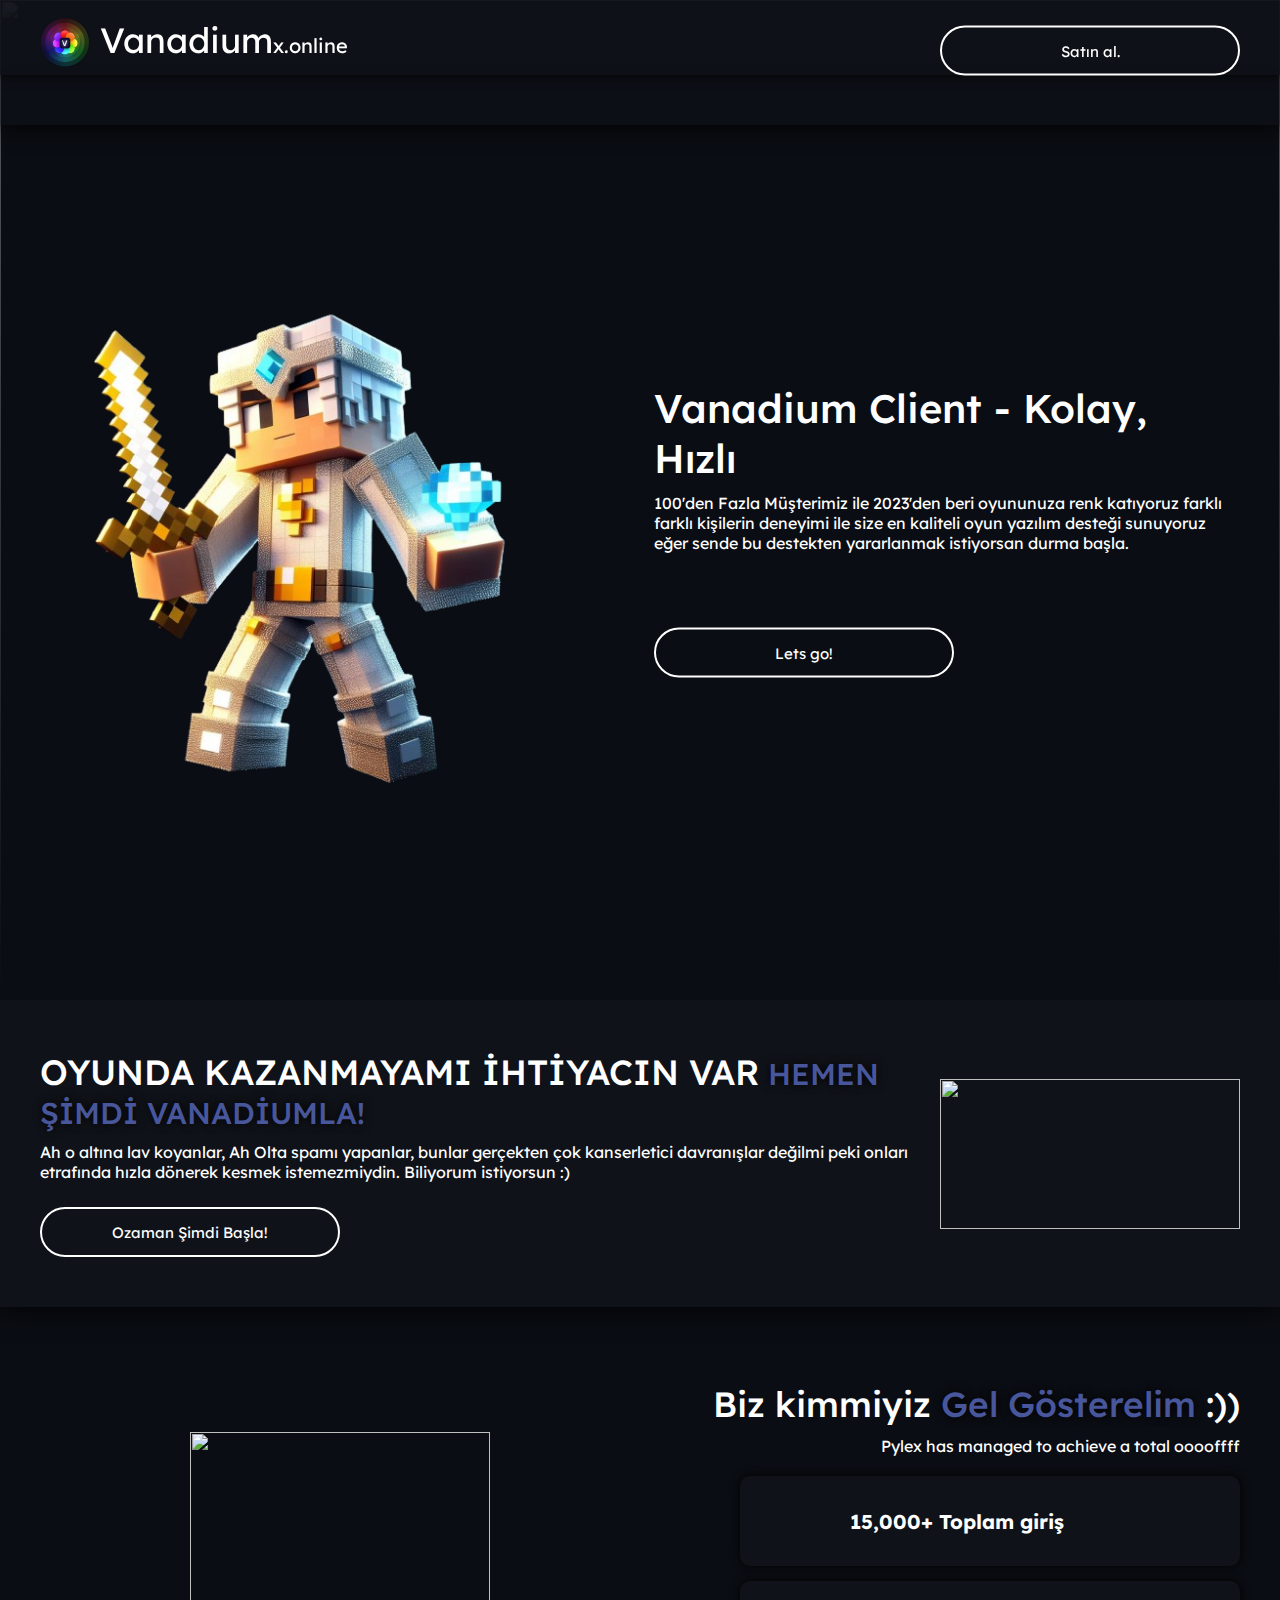
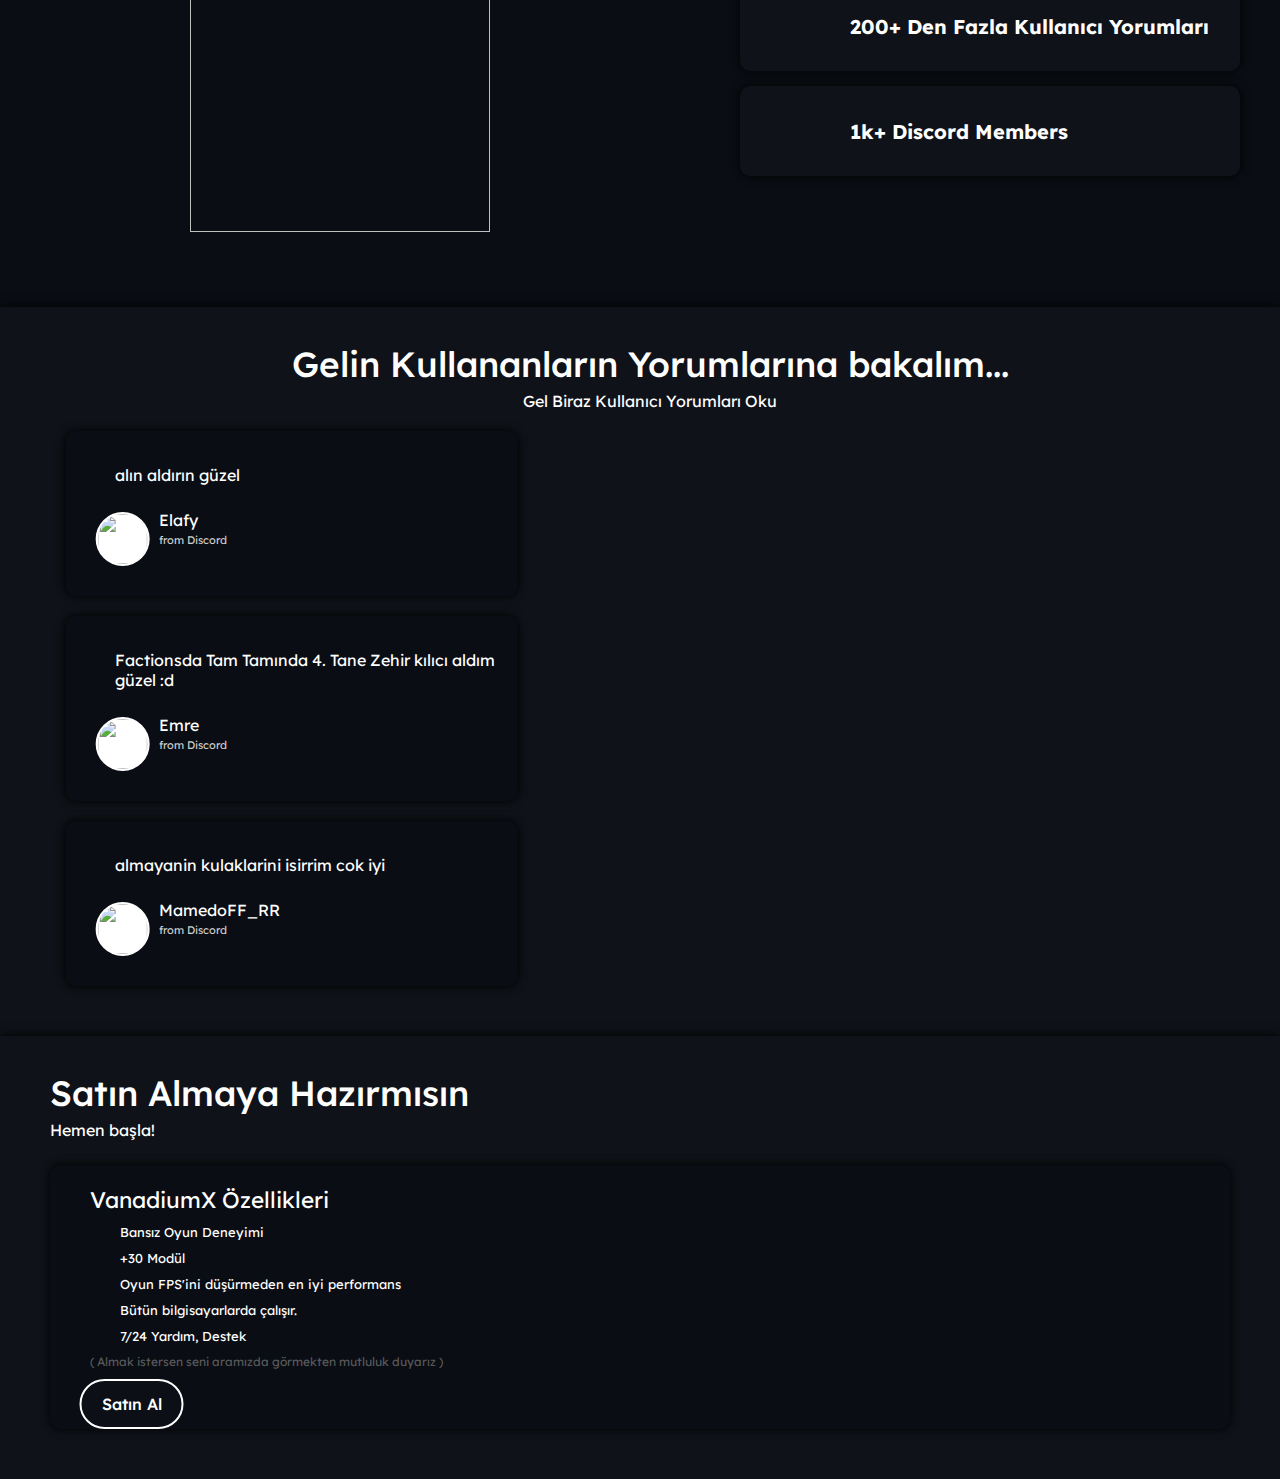
==== index.html @ c9d6a121 "Add files via upload" ====
<html lang="en"><head>
    <meta charset="UTF-8">
    <meta name="viewport" content="width=device-width, initial-scale=1.0">
    <meta content="Minecraft &amp; Bot Hosting for Free ~ Pylex" property="og:title">
    <meta content="Get your server up &amp; running for free, 24/7 with Pylex! ~ try us now!" property="og:description">
    <meta content="https://pylexnodes.net" property="og:url">
    <meta content="https://cdn.pylex.me/pylexgif.gif" property="og:image">
    <meta content="#151c82" data-react-helmet="true" name="theme-color">
    <title>Free Hosting Service - PylexNodes</title>
    <link rel="stylesheet" href="./css/style.css">
    <script type="f687b4012397aced65379752-text/javascript" src="//widget.trustpilot.com/bootstrap/v5/tp.widget.bootstrap.min.js" async=""></script>
    <link rel="stylesheet" href="https://cdnjs.cloudflare.com/ajax/libs/font-awesome/6.4.2/css/all.min.css" integrity="sha512-z3gLpd7yknf1YoNbCzqRKc4qyor8gaKU1qmn+CShxbuBusANI9QpRohGBreCFkKxLhei6S9CQXFEbbKuqLg0DA==" crossorigin="anonymous" referrerpolicy="no-referrer">
    <link href="https://fonts.googleapis.com/css2?family=Lexend+Deca:wght@200;300;400;500;600;700&amp;display=swap" rel="stylesheet">
    <!-- Google tag (gtag.js) -->
    <script async="" src="https://www.googletagmanager.com/gtag/js?id=G-J8CLGK45F0" type="f687b4012397aced65379752-text/javascript"></script>
    <link rel="stylesheet" href="/css/bg.css">
    <script type="f687b4012397aced65379752-text/javascript">
        window.dataLayer = window.dataLayer || [];
        function gtag() { dataLayer.push(arguments); }
        gtag('js', new Date());

        gtag('config', 'G-J8CLGK45F0');
    </script>
    <script data-cfasync="false">window.nitroAds = window.nitroAds || { createAd: function () { return new Promise(e => { window.nitroAds.queue.push(["createAd", arguments, e]) }) }, addUserToken: function () { window.nitroAds.queue.push(["addUserToken", arguments]) }, queue: [] };</script>
    <script data-cfasync="false" async="" src="https://s.nitropay.com/ads-1794.js"></script>
    <link rel="icon" href="/favicon.png">
<style>
    /* Modal için basit CSS */
    .modal {
        display: none; /* Default olarak görünmez */
        position: fixed; /* Sabit pozisyon */
        z-index: 1; /* Üstte gözüksün */
        left: 0;
        top: 0;
        width: 100%; /* Tam ekran kaplasın */
        height: 100%; /* Tam ekran kaplasın */
        overflow: auto; /* İçerik fazlaysa kaydırma çubuğu eklensin */
        background-color: rgba(0,0,0,0.4); /* Siyah arka plan ve opaklık */
    }
    .modal-content {
        background-color: #fefefe;
        margin: 15% auto; /* Ortalansın */
        padding: 20px;
        border: 1px solid #888;
        width: 80%; /* Genişlik */
        animation: zoomIn 0.3s; /* Açılırken zoom in animasyonu */
    }
    .close {
        color: #aaa;
        float: right;
        font-size: 28px;
        font-weight: bold;
    }
    .close:hover,
    .close:focus {
        color: black;
        text-decoration: none;
        cursor: pointer;
    }
    .button {
        padding: 10px 20px;
        font-size: 16px;
        cursor: pointer;
    }

    /* @keyframes ile animasyon tanımı */
    @keyframes zoomIn {
        from {
            transform: scale(0.5); /* Küçültülmüş hali */
        }
        to {
            transform: scale(1); /* Normal boyutta */
        }
    }

    @keyframes zoomOut {
        from {
            transform: scale(1); /* Normal boyutta */
        }
        to {
            transform: scale(0.5); /* Küçültülmüş hali */
        }
    }
</style></head>

<body>
    
    <div id="popupWrapper" class="popup-wrapper">
        <a class="popupTitle">New to Pylex!?</a>
        <img class="popupImg" src="/risebizdencaldi.png">
        <a class="popupSubTitle">Here's a discount code! (10% off)</a>
        <div id="discountTXT" onclick="if (!window.__cfRLUnblockHandlers) return false; copyDiscount();" class="discount-wrapper" data-cf-modified-f687b4012397aced65379752-="">meow <i class="fa-regular fa-copy"></i></div>
        <div class="justify-start popupbtns-wrapper">
            <button onclick="if (!window.__cfRLUnblockHandlers) return false; closePopup();" class="popupBtn" data-cf-modified-f687b4012397aced65379752-="">Close</button>
            <div class="spaceBetween5px"></div>
            <button onclick="if (!window.__cfRLUnblockHandlers) return false; window.location.href = '/premium/store'" class="popupBtn" data-cf-modified-f687b4012397aced65379752-="">Claim Offer</button>
        </div>
    </div>
    <script type="f687b4012397aced65379752-text/javascript">
        let popupWrapper = document.getElementById('popupWrapper')
        setTimeout(() => {
            popupWrapper.style.scale = '100%'
            popupWrapper.style.opacity = '100%';
            popupWrapper.style.visibility = 'visible';
        }, 1000);

        function openPopup() {
            popupWrapper.style.scale = '100%'
            popupWrapper.style.opacity = '100%';
            popupWrapper.style.visibility = 'visible';
        }

        function closePopup() {
            popupWrapper.style.scale = '75%';
            popupWrapper.style.opacity = 0;
            popupWrapper.style.visibility = 'hidden'
        }

        function copyDiscount() {
            let discountTxt = document.getElementById('discountTXT')
            navigator.clipboard.writeText('meow')
            discountTxt.innerText = 'Copied!';
            setTimeout(() => {
                discountTxt.innerHTML = 'meow <i class="fa-regular fa-copy"></i>';
            }, 1000);
        }
    </script>
    <div class="main-thing">
        <div style="z-index: 3;" class="navbar-div">
            <div class="fancy-center">
                <div onclick="if (!window.__cfRLUnblockHandlers) return false; window.location.href = '/'" class="logo-wrapper" data-cf-modified-f687b4012397aced65379752-="">
                    <img class="pylex-logo" src="risebizdencaldi.png">
                    <a class="pylex-logo-text">Vanadium<p class="smaller-logo">x.online</p></a>
                </div>
                <div class="navbar-btns-wrapper">
                    
                    
                    <a href="#getstarted">
                                </a><a href="#getstarted">
                        <button class="whyus-btn">Satın al.
                        </button>
                    </a>
                            
                </div>
            </div>
        </div>
        <div class="landing-img-wrapper">
        </div>
        <img class="landing-img-full" src="https://r4.wallpaperflare.com/wallpaper/206/247/672/minecraft-colorful-green-blue-purple-hd-wallpaper-a940688d113a8d7bd697d8af60d1867d.jpg">
        <div style="z-index: 2;" class="alert-div">
            <div class="fancy-center">
                
            </div>
        </div>
        <div style="margin-top: 165px; z-index: 2;" class="fancy-center">
            <div class="main-stuff justify-center">
                <div class="landing-img">
                    <img class="landing-image" src="mc.png">


                </div>
                <div class="right-part">
                    <div class="h-center">
                        <h2 class="main-text">Vanadium Client - Kolay, Hızlı</h2>
                        <a class="description-text">100'den Fazla Müşterimiz ile 2023'den beri oyununuza renk katıyoruz farklı farklı kişilerin deneyimi ile size en kaliteli oyun yazılım desteği sunuyoruz eğer sende bu destekten yararlanmak istiyorsan durma başla.</a>
                        <div class="btns-wrapper justify-start">
                            <a href="#getstarted">
                                <a href="#getstarted">
                        <button class="whyus-btn">Lets go!</button>
                    </a>
                            </a>
                            
                        </div>
                        <div class="justify-start">
                            <div class="trustpilot-widget" data-locale="en-US" data-template-id="5419b6a8b0d04a076446a9ad" data-businessunit-id="63fd1617737b8ea6eafa1506" data-style-height="24px" data-style-width="100%" data-theme="dark" data-style-alignment="center">
                                
                            </div>
                        </div>
                    </div>
                </div>
            </div>
        </div>
    </div>

    <!-- <div class="panelPics-div">
        <div class="fancy-center">
            <h1 style="text-align: center;" class="cool-title">Wanna take a peek?</h1>
            <a style="margin-top: 5px; max-width: 100%; margin-bottom: 25px; text-align: center;"
                class="cool-description">That's going to be your experience while using Pylex!</a>
            <div class="slideshow-wrapper">
                <div id="pic1" class="small-pic smallL">
                    <img class="picpic" src="https://cdn.pylex.me/status.png">
                </div>
                <div id="pic2" class="main-pic">

                    <img class="picpic" src="https://cdn.pylex.me/panel.png">
                </div>
                <div id="pic3" class="small-pic smallR">
                    <img class="picpic" src="https://cdn.pylex.me/dash.png">
                </div>
            </div>
            <div class="selector-wrapper">
                <div id="sel1" class="selector-btn"></div>
                <div id="sel2" class="selector-btn selectedselector"></div>
                <div id="sel3" class="selector-btn"></div>
            </div>
        </div>
    </div> -->

    <script type="f687b4012397aced65379752-text/javascript">
        let pic1 = document.getElementById('pic1');
        let pic2 = document.getElementById('pic2');
        let pic3 = document.getElementById('pic3');
        let sel1 = document.getElementById('sel1');
        let sel2 = document.getElementById('sel2');
        let sel3 = document.getElementById('sel3');

        function resetAll() {
            pic1.style.width = '270px'
            pic2.style.width = '270px';
            pic3.style.width = '270px';
            pic1.style.height = '180px';
            pic2.style.height = '180px';
            pic3.style.height = '180px';
            pic1.style.marginTop = '0';
            pic2.style.marginTop = '0';
            pic3.style.marginTop = '0';
            sel1.style.backgroundColor = 'transparent';
            sel2.style.backgroundColor = 'transparent';
            sel3.style.backgroundColor = 'transparent';
        }

        sel1.onclick = function () {
            resetAll();
            pic1.style.width = '540px';
            pic1.style.height = '360px';
            sel1.style.backgroundColor = 'white';
            pic2.style.marginTop = '180px';
            pic3.style.marginTop = '180px';
        }
        sel2.onclick = function () {
            resetAll();
            pic2.style.width = '540px';
            pic2.style.height = '360px';
            pic1.style.marginTop = '180px';
            pic3.style.marginTop = '180px';
            sel2.style.backgroundColor = 'white';
        }
        sel3.onclick = function () {
            resetAll();
            pic3.style.width = '540px';
            pic3.style.height = '360px';
            sel3.style.backgroundColor = 'white';
            pic1.style.marginTop = '180px';
            pic2.style.marginTop = '180px';
        }
    </script>

    <div class="whyus-div">
        <div class="fancy-center">
            <div class="justify-space-between">
                <div class="left-part">
                    <h1 class="cool-title">OYUNDA KAZANMAYAMI İHTİYACIN VAR<p class="cool-blue"> HEMEN ŞİMDİ VANADİUMLA!</p>
                    </h1>
                    <a style="margin-top: 10px;" class="cool-description">Ah o altına lav koyanlar, Ah Olta spamı yapanlar, bunlar gerçekten çok kanserletici davranışlar değilmi peki onları etrafında hızla dönerek kesmek istemezmiydin. Biliyorum istiyorsun :) </a>
                    <a href="#getstarted">
                        <button class="whyus-btn">Ozaman Şimdi Başla!</button>
                    </a>
                </div>
                <div class="wrapper-center">
                    <img class="example-image" src="https://pngimg.com/d/minecraft_PNG75.png">
                </div>
            </div>
        </div>
    </div>
    <div class="achievements-div">
        <div style="padding-top: 25px; padding-bottom: 25px;" class="fancy-center">
            <div style="margin-top: 50px; margin-bottom: 50px;" class="justify-start">
                <div style="margin-top: 50px; width: 100%;" class="wrapper-center">
                    <img class="bigger-example example-image" src="https://png.monster/wp-content/uploads/2022/10/png.monster-37.png">
                </div>
                <div class="right-partlol">
                    <h2 class="rightparttitle">Biz kimmiyiz <p style="font-size: 35px;" class="cool-blue">Gel Gösterelim</p> :))</h2>
                    <a class="rightpartdescription">Pylex has
                        managed to achieve
                        a total ooooffff</a>
                    <div class="right-stuff">
                        <div class="right-achievement">
                            <div class="achievementpos justify-start">
                                <i class="fa-solid fa-users achievemnt-icn"></i>
                                <a class="achievement-txt">15,000+ Toplam giriş</a>
                            </div>
                        </div>
                        
                        <div class="right-achievement">
                            <div class="achievementpos justify-start">
                                <i class="fa-solid fa-comments achievemnt-icn"></i>
                                <a class="achievement-txt">200+ Den Fazla Kullanıcı Yorumları</a>
                            </div>
                        </div>
                        <div class="right-achievement">
                            <div class="achievementpos justify-start">
                                <i class="fa-brands fa-discord achievemnt-icn"></i>
                                <a class="achievement-txt">1k+ Discord Members</a>
                            </div>
                        </div>
                    </div>
                </div>
            </div>
        </div>
    </div>
    <div class="reviews-div">
        <div class="fancy-center">
            <h1 style="margin-left: 10px; display: inline-block;" class="cool-title">Gelin Kullananların 
 Yorumlarına bakalım...
</h1>
            <a style="margin-left: 10px; margin-top: 5px;" class="cool-description">Gel Biraz Kullanıcı Yorumları Oku</a>
            <div class="justify-center">
                <div class="review-div">
                    <div class="justify-start testimonial-div">
                        <i class="fa-solid fa-quote-left"></i>
                        <a class="testimonial-txt">alın aldırın güzel

</a>
                    </div>
                    <div class="testimonial-profile">
                        <img class="testimonial-pfp" src="https://cdn.discordapp.com/avatars/1113565568646266930/3c1c5f47a113cd9702f32d676a10b1e3.webp?size=80">
                        <div class="wrapper">
                            <a class="testimonial-name">Elafy</a>
                            <a class="testimonial-verified"><i class="fa-solid fa-check"></i> from Discord</a>
                            <div class="fivestarswrapper">
                                <i class="fa-solid fa-star"></i>
                                <i class="fa-solid fa-star"></i>
                                <i class="fa-solid fa-star"></i>
                                <i class="fa-solid fa-star"></i>
                                <i class="fa-solid fa-star"></i>
                            </div>
                        </div>
                    </div>
                </div>
                <div class="review-div">
                    <div class="justify-start testimonial-div">
                        

<i class="fa-solid fa-quote-left"></i>
                        <a class="testimonial-txt">Factionsda Tam Tamında 4. Tane Zehir kılıcı aldım güzel :d</a>
                    </div>
                    <div class="testimonial-profile">
                        <img class="testimonial-pfp" src="https://cdn.discordapp.com/avatars/1191185426480902234/6e7c700d0c76c239d7e935667051b2fa.webp?size=80">
                        <div class="wrapper">
                            <a class="testimonial-name">Emre</a>
                            <a class="testimonial-verified"><i class="fa-solid fa-check"></i> from Discord</a>
                            <div class="fivestarswrapper">
                                <i class="fa-solid fa-star"></i>
                                <i class="fa-solid fa-star"></i>
                                <i class="fa-solid fa-star"></i>
                                <i class="fa-solid fa-star"></i>
                                <i class="fa-solid fa-star"></i>
                            </div>
                        </div>
                    </div>
                </div>
                <div class="review-div">
                    <div class="justify-start testimonial-div">
                        <i class="fa-solid fa-quote-left"></i>
                        <a class="testimonial-txt">almayanin kulaklarini isirrim cok iyi

</a>
                    </div>
                    <div class="testimonial-profile">
                        <img class="testimonial-pfp" src="https://cdn.discordapp.com/avatars/310499777253081088/d8e818ee3e241b4878077b9473cb58a3.webp?size=80">
                        <div class="wrapper">
                            <a class="testimonial-name">MamedoFF_RR</a>
                            <a class="testimonial-verified"><i class="fa-solid fa-check"></i> from Discord</a>
                            <div class="fivestarswrapper">
                                <i class="fa-solid fa-star"></i>
                                <i class="fa-solid fa-star"></i>
                                <i class="fa-solid fa-star"></i>
                                <i class="fa-solid fa-star"></i>
                                <i class="fa-solid fa-star"></i>
                            </div>
                        </div>
                    </div>
                </div>
            </div>
        </div>
    </div>
    <script type="f687b4012397aced65379752-text/javascript">
        const characterLimit = 250;
        const testimonialElements = document.querySelectorAll('.testimonial-txt');
        testimonialElements.forEach(element => {
            let text = element.textContent.trim();
            if (text.length > characterLimit) {
                text = text.substring(0, characterLimit);
                element.textContent = `${text} [...]`;
            }
        });
    </script>
    

    <script type="f687b4012397aced65379752-text/javascript">
        let qElements = [];
        let aElements = [];
        let answers = [];

        let opened = [0, 0, 0, 0, 0, 0];

        for (let i = 1; i <= 6; i++) {
            let q = document.getElementById('q' + i);
            let a = document.getElementById('arrow' + i);
            let answerz = document.getElementById('answer' + i);
            qElements.push(q);
            aElements.push(a);
            answers.push(answerz);

            q.addEventListener('click', function () {
                openQuestion(i);
            });
        }

        function openQuestion(qNumber) {
            let index = qNumber - 1;
            let q = qElements[index];
            let a = aElements[index];
            let answersxd = answers[index];

            if (opened[index]) {
                q.style.paddingBottom = '18px'
                a.style.transform = 'rotate(90deg)';
                a.style.marginTop = '-8px';
                a.style.marginRight = '15px';
                answersxd.style.position = 'absolute'
                answersxd.style.opacity = '0%';
                answersxd.style.marginTop = '0px'
                answersxd.style.marginBottom = '0px'
                opened[index] = 0;
            } else {
                q.style.height = 'fit-content';
                q.style.paddingBottom = '5px'
                a.style.transform = 'rotate(180deg)';
                a.style.marginTop = '-5px';
                a.style.marginRight = '20px';
                answersxd.style.position = 'relative'
                answersxd.style.opacity = '100%';
                answersxd.style.marginTop = '5px'
                answersxd.style.marginBottom = '15px'
                opened[index] = 1;
            }
        }
    </script>



    <div id="getstarted" class="premium-div">
        <div class="fancy-center">
            <h1 style="margin-left: 10px;" class="cool-title">Satın Almaya Hazırmısın</h1>
            <a style="margin-top: 5px; margin-left: 10px;" class="cool-description">Hemen başla!</a>
            <div style="margin-top: 25px;" class="justify-space-evenly">
                
                <div id="premiumoffer" class="premium-offer">
                    <div class="long-line-feature premium"></div>
                    <!-- <div style="position: relative; height: 160px; width: 100%; " class="wrapper">
                        <img src="https://cdn.pylex.me/pylexpremiumbanner.png" class="banner-image">
                    </div> -->
                    <div id="learnmorejustify" style="transition: .25s;" class="justify-start">
                        <a id="premiumoffertxt" class="premium-offertxt"><i class="fa-solid fa-crown"></i>VanadiumX Özellikleri</a>
                        <div class="premium-offers">
                            <a class="premium-offer-cool"><i class="fa-solid fa-circle-check featureicn"></i>Bansız Oyun Deneyimi</a><a class="premium-offer-cool"><i class="fa-solid fa-circle-check featureicn"></i>+30 Modül</a>
                            
                            <a class="premium-offer-cool"><i class="fa-solid fa-chart-simple featureicn"></i>Oyun FPS'ini düşürmeden en iyi performans</a><a class="premium-offer-cool"><i class="fa-solid fa-chart-simple featureicn"></i>Bütün bilgisayarlarda çalışır.</a>
                            <a class="premium-offer-cool"><i class="fa-solid fa-ticket featureicn"></i>7/24 Yardım, Destek</a>
                            <a style="margin-left: 10px; font-size: 12px; color: rgba(128, 128, 128, 0.682);" class="premium-offer-cool">( Almak istersen seni aramızda görmekten mutluluk duyarız )</a>
                        </div>
                        
                                <button id="myBtn" class="lesgohover landing-btn button">Satın Al</button>

                    </div>
                </div>
            </div>
        </div>
    </div>
<div id="myModal" class="modal" style="display: none;">
  <div class="modal-content">
<div style="position: relative; height: 160px; width: 100%; " class="wrapper">
    <span class="close">×</span>
    <form id="purchaseForm">
<button onclick="redirectToShopier('1week')" class="button lesgohover landing-btn">1 Haftalık Üyelik Satın Al</button>
<button onclick="redirectToShopier('1month')" class="button lesgohover landing-btn">1 Aylık Üyelik Satın Al</button>
<button onclick="redirectToShopier('unlimited')" class="button lesgohover landing-btn">Sınırsız Üyelik Satın Al</button>
    </form>
  </div>
</div>
    <div class="footer-div">
        <div style="height: fit-content;" class="fancy-center">
            <div class="justify-space-evenly">
                <div class="options-wrapper">
                    <a class="pylex-logo-footer">Vanadiumx<p class="smaller-logo">.online</p></a>
                    <a class="pylex-logo-desc"> 
   https://discord.gg/TRepms48yb</a>
                </div>
                
                
                 
            </div>
            
        </div>
    </div>
<script src="/cdn-cgi/scripts/7d0fa10a/cloudflare-static/rocket-loader.min.js" data-cf-settings="f687b4012397aced65379752-|49" defer=""></script>
<script>
// Modalı açıp kapatan JavaScript kodu
var modal = document.getElementById("myModal");
var span = document.getElementsByClassName("close")[0];

// Butonlar için event listener ekleyelim
document.querySelectorAll('.landing-btn').forEach(item => {
    item.addEventListener('click', function() {
        modal.style.display = "block";
        // Her buton için farklı URL tanımlayalım
        var productId = "";
        if (this.textContent.includes("1 Haftalık")) {
            productId = "24767332"; // 1 Haftalık Üyelik için örnek Product ID
        } else if (this.textContent.includes("1 Aylık")) {
            productId = "24766999"; // 1 Aylık Üyelik için örnek Product ID
        } else if (this.textContent.includes("Sınırsız")) {
            productId = "24774454"; // Sınırsız Üyelik için örnek Product ID
        }
        // Form submit olduğunda doğru URL'ye yönlendirme yapalım
        document.getElementById("purchaseForm").onsubmit = function(event) {
            event.preventDefault();
            modal.style.display = "none";
            window.location.href = "https://www.shopier.com/ShowProductNew/products.php?id=" + productId;
        }
    })
});

span.onclick = function() {
    modal.style.display = "none";
}

window.onclick = function(event) {
    if (event.target == modal) {
        modal.style.display = "none";
    }
}
</script>

</div></body></html>
---- css/style.css ----
* {
  margin: 0;
  padding: 0;
  font-family: "Lexend Deca";
  scroll-behavior: smooth;
}

body {
  background-color: #0f1218;
  overflow-x: hidden;
}

body::-webkit-scrollbar {
  display: none;
}

body,
html {
  width: 100%;
  height: 100%;
}

.premium-clr {
  color: rgb(255, 255, 134);
}

.main-thing {
  position: relative;
  display: block;
  width: 100%;
  height: 100%;
  height: 1000px;
  background-color: #0a0d13;
}

.top-text {
  position: absolute;
  margin-top: 16px;
  display: inline-block;
  font-size: 15px;
  margin-left: 10px;
}

.code-clr {
  display: inline-block;
  color: rgba(234, 0, 255, 0.64);
}

.alert-div {
  position: relative;
  display: inline-block;
  width: 100%;
  height: 50px;
  color: white;
  background-color: #0f12187d;
  box-shadow: 0px 0px 25px rgb(0, 0, 0);
  margin-top: 75px;
}

.navbar-div {
  position: fixed;
  width: 100%;
  height: 75px;
  z-index: 10;
  background-color: #0f1218e8;
  box-shadow: 0px 0px 10px black;
}

.logo-wrapper {
  cursor: pointer;
  user-select: none;
  -webkit-user-drag: none;
  width: fit-content;
}

.pylex-logo {
  position: relative;
  margin-top: 12.5px;
  width: 50px;
  object-fit: contain;
}

.pylex-logo-text {
  position: absolute;
  color: white;
  font-size: 35px;
  margin-top: 17.5px;
  margin-left: 10px;
}

.smaller-logo {
  display: inline-block;
  font-size: 20px;
}

.fancy-center {
  position: relative;
  width: 95%;
  max-width: 1200px;
  left: 50%;
  transform: translate(-50%);
}

.justify-start {
  width: 100%;
  display: flex;
  justify-content: start;
}

.justify-space-evenly {
  display: flex;
  width: 100%;
  justify-content: space-evenly;
}

.justify-center {
  display: flex;
  justify-content: center;
}

.main-stuff {
  margin-top: 25px;
}

.right-part {
  margin-left: 125px;
  width: 50%;
  height: 100%;
}

.h-center {
  position: absolute;
  top: 50%;
  transform: translate(0, -50%);
  max-width: 675px;
}

.main-text {
  color: white;
  font-size: 40px;
  font-weight: 500;
}

.btns-wrapper {
  margin-top: 50px;
}

.landing-btn {
  position: relative;
  max-width: 200px;
  padding-left: 35px;
  padding-right: 35px;
  height: 50px;
  border-radius: 25px;
  background-color: #0f12187d;
  color: white;
  border: 2px solid white;
  font-weight: 500;
  font-size: 18px;
  cursor: pointer;
  margin-right: 12.5px;
  transition: 0.2s;
}

.description-text {
  max-width: 700px;
  color: white;
  text-wrap: wrap;
  display: block;
  margin-top: 10px;
}

.trustpilot-widget {
  position: relative;
  display: block;
  margin-left: -32px;
  margin-top: 20px;
}

.panelPics-div {
  position: relative;
  display: block;
  height: fit-content;
  padding-top: 50px;
  padding-bottom: 100px;
  width: 100%;
  box-shadow: 0px 0px 25px black;
  background-color: #0a0d13;
  margin-top: -50px;
}

.whyus-div {
  position: relative;
  display: block;
  height: fit-content;
  padding-top: 50px;
  padding-bottom: 50px;
  width: 100%;
  box-shadow: 0px 0px 25px black;
  background-color: #0f1218;
}

.navbar-btns-wrapper {
  position: absolute;
  width: fit-content;
  right: 0;
  height: fit-content;
  top: 50%;
  transform: translate(0, -50%);
  margin-top: 5px;
}

.navbar-btn {
  padding-left: 25px;
  padding-right: 25px;
  height: 40px;
  border-radius: 25px;
  cursor: pointer;
  background-color: transparent;
  color: white;
  border: 2px solid white;
  margin-left: 10px;
  transition: 0.2s;
}

.justify-space-between {
  display: flex;
  justify-content: space-between;
}

.cool-title {
  position: relative;
  color: white;
  font-weight: 500;
  font-size: 35px;
}

.cool-blue {
  display: inline;
  color: rgb(72, 87, 156);
  font-size: 30px;
  text-shadow: 0px 0px 10px black;
}

.example-image {
  position: relative;
  width: 300px;
  height: 150px;
  object-fit: contain;
  top: 50%;
  transform: translate(0, -50%);
}

.cool-description {
  position: relative;
  color: white;
  text-wrap: wrap;
  display: block;
}

.fa-crown {
  color: rgb(255, 255, 134);
}

.whyus-btn {
  position: relative;
  display: block;
  margin-top: 25px;
  background-color: transparent;
  border: 2px solid white;
  color: white;
  font-size: 15px;
  width: 300px;
  height: 50px;
  border-radius: 25px;
  cursor: pointer;
  transition: 0.2s;
}

a {
  text-decoration: none;
}

.whyus-btn:hover {
  background-color: rgb(41, 51, 94);
  font-size: 16px;
  text-shadow: 0px 0px 5px rgb(0, 0, 0);
  border: 2px solid rgb(41, 51, 94);
  box-shadow: 0px 0px 10px black;
}

.achievements-div {
  background-color: #0a0d13;
}

.right-partlol {
  width: 100%;
}

.rightparttitle {
  position: relative;
  color: white;
  font-weight: 500;
  font-size: 35px;
  text-align: right;
  width: 100%;
}

.rightpartdescription {
  position: relative;
  color: white;
  text-wrap: wrap;
  display: block;
  text-align: right;
  max-width: 100%;
  margin-top: 10px;
}

.lesgohover:hover {
  background-color: rgb(41, 51, 94);
  text-shadow: 0px 0px 5px rgb(0, 0, 0);
  border: 2px solid rgb(41, 51, 94);
  box-shadow: 0px 0px 10px black;
}

.right-stuff {
  position: relative;
  float: right;
  margin-top: 5px;
  width: 100%;
}

.right-achievement {
  width: 100%;
  max-width: 500px;
  float: right;
  height: 90px;
  border-radius: 10px;
  margin-top: 15px;
  background-color: #0f1218;
  box-shadow: 0px 0px 10px black;
}

.bigger-example {
  position: relative;
  height: 400px;
  left: 50%;
  top: 50%;
  transform: translate(-50%, -50%);
}

.discordbtn {
  background-color: #404eed;
  border: 2px solid #2f3577;
  padding-left: 15px;
  padding-right: 15px;
}

.discordbtn:hover {
  background-color: #404eed97;
  color: rgb(221, 221, 221);
}

.premhover:hover {
  color: white;
  text-shadow: 0px 0px 5px black;
  border: 2px solid rgb(228, 228, 108);
  background-color: rgb(228, 228, 108);
}

/* .landing-btn:hover {
    font-size: 19px;
} */

.achievementpos {
  position: relative;
  height: fit-content;
  top: 50%;
  transform: translate(0, -50%);
  color: white;
  width: 100%;
}

.achievemnt-icn {
  position: relative;
  font-size: 40px;
  margin-left: 35px;
}

.achievement-txt {
  position: absolute;
  font-size: 20px;
  font-weight: bold;
  top: 50%;
  transform: translate(0, -50%);
  margin-left: 110px;
  width: 100%;
}

.reviews-div {
  box-shadow: 0px 0px 10px black;
  padding-top: 35px;
  padding-bottom: 50px;
}

.review-div {
  position: relative;
  width: 425px;
  height: 250px;
  display: inline-block;
  margin-left: 10px;
  margin-right: 10px;
  background-color: #0a0d13;
  border-radius: 10px;
  margin-top: 20px;
  box-shadow: 0px 0px 10px black;
}

.fa-quote-left {
  position: relative;
  display: inline-block;
  color: white;
  font-size: 40px;
}

.testimonial-div {
  position: relative;
  margin-top: 20px;
  margin-left: 30px;
  width: 90%;
}

.testimonial-txt {
  position: relative;
  color: white;
  margin-left: 20px;
  margin-top: 4px;
}

.testimonial-profile {
  position: relative;
  margin-top: 20px;
  margin-left: 30px;
  display: flex;
  justify-content: start;
}

.testimonial-pfp {
  width: 50px;
  height: 50px;
  object-fit: contain;
  background-color: white;
  border-radius: 50%;
  object-fit: cover;
  border: 2px solid white;
  margin-top: 7px;
}

.fivestarswrapper {
  position: relative;
  color: orange;
  margin-left: 10px;
  margin-top: 5px;
}

.testimonial-name {
  position: relative;
  display: inline-block;
  color: white;
  margin-left: 10px;
  margin-top: 5px;
}

.testimonial-verified {
  position: relative;
  display: block;
  color: rgb(205, 205, 205);
  font-size: 11px;
  margin-left: 10px;
  margin-top: 2.5px;
}

.testimonial-verified .fa-check {
  color: rgb(99, 215, 99);
  text-shadow: 0px 0px 5px black;
}

.qna-divs {
  padding-top: 50px;
  padding-bottom: 50px;
  background-color: #0a0d13;
  box-shadow: 0px 0px 10px black;
}

.qna-div {
  position: relative;
  display: inline-block;
  width: 95%;
  height: fit-content;
  margin-top: 5px;
  margin-bottom: 5px;
  background-color: #0f1218;
  border-radius: 10px;
  left: 50%;
  transform: translate(-50%);
  box-shadow: 0px 0px 5px black;
  cursor: pointer;
  transition: 0.2s;
  padding-top: 18px;
  padding-bottom: 18px;
}

.qna-arrow {
  position: absolute;
  right: 0;
  top: 50%;
  transform: translate(0, -50%);
  color: white;
  transform: rotate(90deg);
  margin-top: -8px;
  margin-right: 15px;
  text-shadow: 0px 0px 10px black;
  transition: 0.2s;
}

.qna-question {
  position: relative;
  color: white;
  display: inline-block;
  margin-left: 20px;
  transition: 0.2s;
  font-size: 17px;
  width: 82%;
}

.qna-opened {
  height: fit-content;
  padding-top: 30px;
  padding-bottom: 0px;
}

.qna-answer {
  position: absolute;
  color: rgb(159, 159, 159);
  display: inline-block;
  margin-top: 0px;
  margin-left: 20px;
  font-size: 14px;
  margin-right: 20px;
  height: fit-content;
  transition: 0.2s;
  opacity: 0%;
  width: 80%;
}

.qna-arrow-opened {
  transform: rotate(180deg);
  margin-top: -5px;
  margin-right: 20px;
}

.premium-div {
  position: relative;
  padding-top: 35px;
  padding-bottom: 50px;
  display: block;
  width: 100%;
  background-color: #0f1218;
  box-shadow: 0px 0px 10px black;
}

.premium-offer {
  position: relative;
  width: 100%;
  height: fit-content;
  background-color: #0a0d13;
  overflow: hidden;
  border-radius: 10px;
  box-shadow: 0px 0px 10px black;
  transition: 0.25s;
  margin-left: 10px;
  margin-right: 10px;
}

.free-offer {
  width: 85%;
}

#learnmorejustify {
  position: relative;
  display: block;
  height: fit-content;
  width: 95%;
  left: 50%;
  transform: translate(-50%);
}

.premium-offer-cool {
  position: relative;
  color: white;
  display: block;
  font-size: 13px;
  margin-left: 40px;
  margin-top: 10px;
  margin-bottom: 10px;
}

.featureicn {
  position: absolute;
  font-size: 20px;
  margin-left: -30px;
  margin-top: -2.5px;
}

.banner-image {
  position: absolute;
  width: 100%;
  object-fit: cover;
  height: 160px;
  background-color: white;
  border-radius: 10px;
  overflow: hidden;
  z-index: 0;
}

.banner-title {
  position: absolute;
  color: white;
  top: 50%;
  width: 100%;
  text-align: center;
  transform: translate(0, -50%);
  z-index: 1;
  text-shadow: 0px 0px 10px black;
  font-size: 50px;
}

.get-started {
  position: relative;
  width: 100%;
  height: 50px;
  border-radius: 25px;
  left: 50%;
  transform: translate(-50%);
  margin-top: 15px;
  margin-bottom: 25px;
  margin-right: 25px;
  cursor: pointer;
  background-color: transparent;
  color: white;
  border: 2px solid white;
  font-size: 17px;
  display: inline-block;
}

.premium-offertxt {
  position: relative;
  color: white;
  width: 100%;
  margin-top: 20px;
  display: inline-block;
  margin-left: 10px;
  font-size: 22.5px;
}

.hoverwhite {
  transition: 0.25s;
}

.hoverwhite:hover {
  background-color: white;
  color: black;
}

.footer-div {
  position: relative;
  padding-top: 25px;
  padding-bottom: 25px;
  display: block;
  background-color: #0a0d13;
  box-shadow: 0px 0px 10px black;
}

.copyright-txt {
  position: relative;
  display: inline-block;
  color: white;
  font-weight: 300;
  font-size: 13px;
  width: 100%;
  text-align: center;
  margin-top: 40px;
}

.options-wrapper {
  position: relative;
  height: fit-content;
  user-select: none;
  margin-top: 30px;
}

.footer-option {
  position: relative;
  display: block;
  margin-top: 7.5px;
  margin-bottom: 7.5px;
  font-weight: 400;
  font-size: 14px;
  color: rgb(145, 148, 153);
  cursor: pointer;
}

.pylex-logo-footer {
  font-size: 35px;
  color: white;
}

.pylex-logo-footer .smaller-logo {
  font-size: 18px;
  font-weight: 300;
}

.pylex-logo-desc {
  position: relative;
  color: white;
  display: block;
  font-size: 14px;
  margin-top: 10px;
  font-weight: 300;
}

.long-line-feature {
  position: relative;
  width: 100%;
  height: 0px;
}

.free {
  background-color: #404eed;
}

.premium {
  background-color: rgb(255, 255, 134);
}

.slideshow-wrapper {
  width: 100%;
  height: fit-content;
  margin-top: 25px;
  display: flex;
  justify-content: center;
}

.picpic {
  width: 100%;
  height: 100%;
  object-fit: cover;
}

.main-pic {
  width: 550px;
  height: 360px;
  border: 4px solid white;
  border-radius: 10px;
  transition: 0.25s;
}

.small-pic {
  width: 270px;
  height: 180px;
  border: 4px solid white;
  border-radius: 10px;
  margin-top: 180px;
  transition: 0.25s;
  opacity: 25%;
}

.smallL {
  position: relative;
  right: -15px;
  transform: rotate(-2deg);
}

.smallR {
  position: relative;
  left: -15px;
  transform: rotate(2deg);
}

.selector-wrapper {
  position: relative;
  display: flex;
  width: 100%;
  justify-content: center;
  margin-top: 25px;
}

.selector-btn {
  position: relative;
  margin-left: 5px;
  margin-right: 5px;
  width: 15px;
  height: 15px;
  border-radius: 50%;
  border: 3px solid white;
  cursor: pointer;
  transition: 0.25s;
}

.selectedselector {
  background-color: white;
}

.popup-wrapper {
  position: fixed;
  width: 90%;
  max-width: 600px;
  height: 375px;
  background-color: #0f1218;
  border-radius: 10px;
  left: 50%;
  scale: 75%;
  top: 50%;
  transform: translate(-50%, -50%);
  z-index: 10;
  box-shadow: 0px 0px 10px black;
  opacity: 0;
  visibility: hidden;
  transition: 1s;
}

.popupbtns-wrapper {
  position: absolute;
  bottom: 25px;
  display: flex;
  justify-content: center;
  width: 100%;
}

.popupBtn {
  position: relative;
  padding: 10px 15px 10px 15px;
  border-radius: 25px;
  font-size: 16px;
  cursor: pointer;
  background-color: transparent;
  color: white;
  border: 2px solid white;
  text-shadow: 0px 0px 5px black;
}

.popupTitle {
  position: relative;
  color: white;
  width: 100%;
  text-align: center;
  margin-top: 20px;
  font-size: 30px;
  display: inline-block;
  font-weight: 500;
}

.spaceBetween5px {
  position: relative;
  margin-left: 5px;
  margin-right: 5px;
}

.popupImg {
  position: relative;
  width: 100px;
  display: block;
  left: 50%;
  transform: translate(-50%);
  margin-top: 20px;
}

.popupSubTitle {
  position: relative;
  display: block;
  font-size: 20px;
  width: 100%;
  text-align: center;
  color: white;
  margin-top: 15px;
}

.discount-wrapper {
  position: relative;
  width: fit-content;
  left: 50%;
  transform: translate(-50%);
  margin-top: 15px;
  padding: 10px 20px 10px 20px;
  border-radius: 25px;
  background-color: rgba(255, 255, 255, 0.25);
  cursor: pointer;
  box-shadow: 0px 0px 10px black;
  color: rgb(255, 255, 255);
  text-shadow: 0px 0px 5px black;
  font-weight: 600;
}

.discountCircle-wrapper {
  position: fixed;
  width: 65px;
  height: 65px;
  border-radius: 50%;
  bottom: 25px;
  right: 25px;
  z-index: 20;
  cursor: pointer;
  border: 2px solid white;
}

.discountCircle-img {
  position: absolute;
  top: 50%;
  left: 50%;
  transform: translate(-50%, -50%);
  width: 75%;
  height: 75%;
  object-fit: contain;
}

.landing-img-wrapper {
  position: absolute;
  width: 100%;
  height: 100%;
  z-index: 1;
  background: linear-gradient(to bottom, #0a0d138c, #0a0d13);
}

.landing-img-full {
  position: absolute;
  width: 100%;
  height: 100%;
  object-fit: cover;
  z-index: 0;
}

.landing-img {
  position: relative;
  width: fit-content;
  height: 500px;
  border-radius: 10px;
}

.landing-image {
  width: 100%;
  height: 100%;
  object-fit: contain;
}

.privacyterms .landing-img-full {
  position: fixed;
  width: 100%;
  height: 100%;
}

.privacyterms .landing-img-wrapper {
  position: fixed;
  width: 100%;
  height: 100%;
}

/* responsiveness stuff */

@media (max-width: 700px) {
  .discordbtn {
    display: none;
  }
}

@media (max-width: 580px) {
  .navbar-btns-wrapper {
    display: none;
  }
}

@media (max-width: 875px) {
  .landing-img {
    width: 20%;
  }

  .right-part {
    margin-left: 50px;
  }
}

@media (max-width: 750px) {
  .alert-div {
    width: 100%;
    height: fit-content;
    padding-top: 10px;
    padding-bottom: 10px;
  }

  .top-text {
    position: relative;
    width: 100%;
    height: fit-content;
    margin-top: 0px;
    margin-left: 50px;
  }

  .fa-circle-info {
    position: absolute;
    top: 10px;
    transform: translate(0, -50%);
  }

  .justify-start-alert {
    position: relative;
    height: fit-content;
    display: flex;
    justify-content: start;
  }

  /*  */

  .wrapper-center {
    display: none;
  }

  .cool-title {
    width: 100%;
    text-align: center;
  }

  .cool-description {
    width: 100%;
    text-align: center;
  }

  .whyus-btn {
    left: 50%;
    transform: translate(-50%);
    width: 90%;
    max-width: 300px;
  }

  /*  */

  .rightparttitle {
    width: 100%;
    text-align: center;
  }

  .rightpartdescription {
    position: relative;
    color: white;
    text-wrap: wrap;
    display: block;
    text-align: center;
    max-width: 100%;
    margin-top: 10px;
  }

  .right-stuff {
    position: relative;
    width: 100%;
    display: flex;
    flex-wrap: wrap;
    justify-content: center;
  }

  .right-achievement {
    position: relative;
    display: block;
    width: 100%;
    max-width: 100%;
  }

  .achievement-txt {
    width: 60%;
    display: inline-block;
  }

  /*  */

  .footer-div .fancy-center .justify-space-evenly {
    display: block;
    text-align: center;
  }

  /*  */
}

@media (max-width: 700px) {
  .landing-img {
    display: none;
  }

  .right-part {
    width: 100%;
    height: 500px;
    margin-left: 0px;
    text-align: center;
  }

  .btns-wrapper {
    position: relative;
    width: fit-content;
    left: 50%;
    transform: translate(-50%);
  }

  .trustpilot-widget {
    position: relative;
    width: fit-content;
    left: 50%;
    transform: translate(-50%);
    margin-left: 0px;
  }
}

@media (max-width: 425px) {
  .landing-btn {
    font-size: 14px;
  }
}

@media (max-width: 1300px) {
  .reviews-div .fancy-center .cool-title {
    width: 100%;
    text-align: center;
  }
  .reviews-div .fancy-center .cool-description {
    width: 100%;
    text-align: center;
  }
  .reviews-div .fancy-center .justify-center {
    width: fit-content;
    display: block;
  }
  .reviews-div .fancy-center .justify-center .review-div {
    position: relative;
    display: block;
    width: 90%;
    left: 50%;
    height: fit-content;
    padding-top: 10px;
    padding-bottom: 30px;
    transform: translate(-50%);
    margin-left: 0px;
  }
}

@media (max-width: 900px) {
  .premium-div .fancy-center .cool-title {
    width: 100%;
    text-align: center;
  }
  .premium-div .fancy-center .cool-description {
    width: 100%;
    text-align: center;
  }
  .premium-div .justify-space-evenly {
    display: block;
    width: 100%;
  }
  .premium-offer {
    position: relative;
    max-width: 90%;
    width: 100%;
    display: block;
    margin-bottom: 25px;
    left: 50%;
    transform: translate(-50%);
    margin-left: 0px;
  }
}

@media (max-width: 620px) {
  .qna-question {
    font-size: 15px;
  }
}
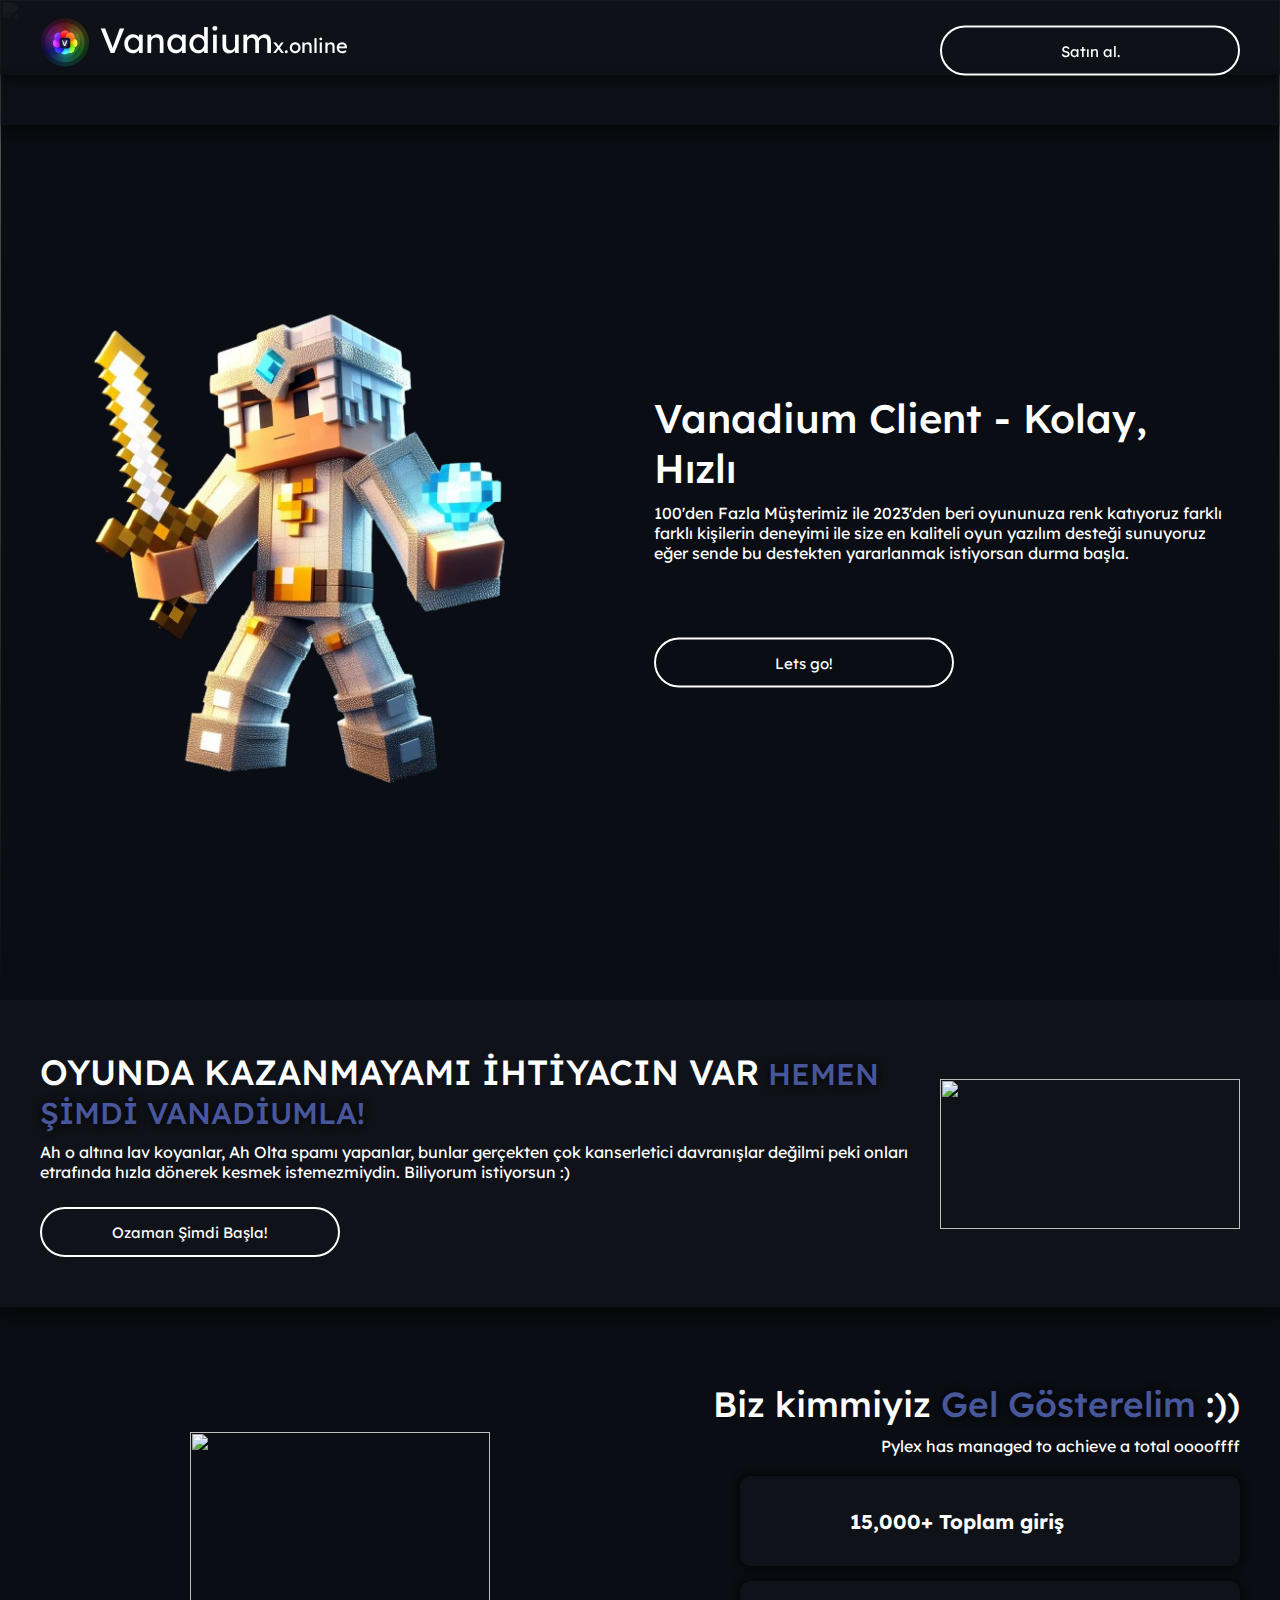
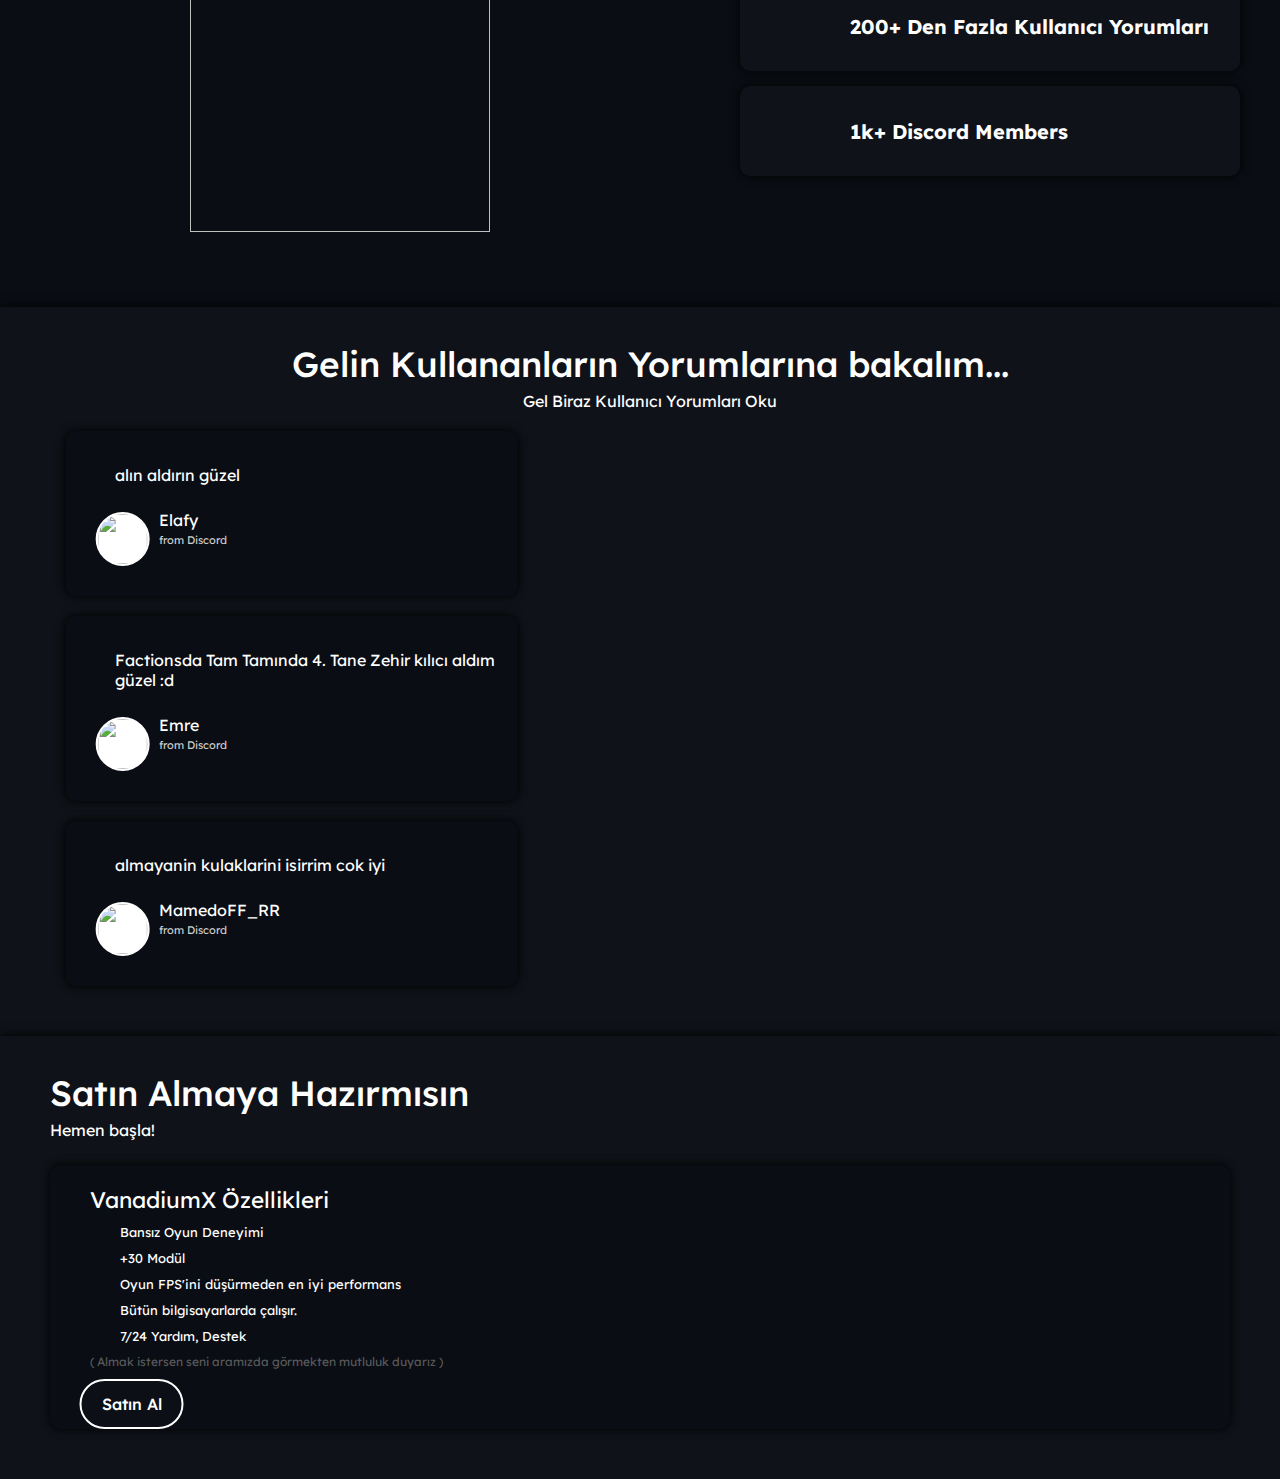
==== commit 90c41f76: "Update index.html" ====
--- a/index.html
+++ b/index.html
@@ -6,7 +6,7 @@
     <meta content="https://pylexnodes.net" property="og:url">
     <meta content="https://cdn.pylex.me/pylexgif.gif" property="og:image">
     <meta content="#151c82" data-react-helmet="true" name="theme-color">
-    <title>Free Hosting Service - PylexNodes</title>
+    <title>VanadiumX - Vanadium Web Site</title>
     <link rel="stylesheet" href="./css/style.css">
     <script type="f687b4012397aced65379752-text/javascript" src="//widget.trustpilot.com/bootstrap/v5/tp.widget.bootstrap.min.js" async=""></script>
     <link rel="stylesheet" href="https://cdnjs.cloudflare.com/ajax/libs/font-awesome/6.4.2/css/all.min.css" integrity="sha512-z3gLpd7yknf1YoNbCzqRKc4qyor8gaKU1qmn+CShxbuBusANI9QpRohGBreCFkKxLhei6S9CQXFEbbKuqLg0DA==" crossorigin="anonymous" referrerpolicy="no-referrer">
@@ -86,14 +86,14 @@
 <body>
     
     <div id="popupWrapper" class="popup-wrapper">
-        <a class="popupTitle">New to Pylex!?</a>
+        <a class="popupTitle">Vanadium Discord Sunucusu</a>
         <img class="popupImg" src="/risebizdencaldi.png">
-        <a class="popupSubTitle">Here's a discount code! (10% off)</a>
-        <div id="discountTXT" onclick="if (!window.__cfRLUnblockHandlers) return false; copyDiscount();" class="discount-wrapper" data-cf-modified-f687b4012397aced65379752-="">meow <i class="fa-regular fa-copy"></i></div>
+        <a class="popupSubTitle">Vanadium Discord Sunucusuna Katılarak Daha Fazla Yardım Alabilirsin.</a>
+        <div id="discountTXT" onclick="if (!window.__cfRLUnblockHandlers) return false; copyDiscount();" class="discount-wrapper" data-cf-modified-f687b4012397aced65379752-=""> https://discord.gg/TRepms48yb <i class="fa-regular fa-copy"></i></div>
         <div class="justify-start popupbtns-wrapper">
             <button onclick="if (!window.__cfRLUnblockHandlers) return false; closePopup();" class="popupBtn" data-cf-modified-f687b4012397aced65379752-="">Close</button>
             <div class="spaceBetween5px"></div>
-            <button onclick="if (!window.__cfRLUnblockHandlers) return false; window.location.href = '/premium/store'" class="popupBtn" data-cf-modified-f687b4012397aced65379752-="">Claim Offer</button>
+            <button onclick="if (!window.__cfRLUnblockHandlers) return false; window.location.href = 'https://discord.gg/TRepms48yb'" class="popupBtn" data-cf-modified-f687b4012397aced65379752-="">Katıl</button>
         </div>
     </div>
     <script type="f687b4012397aced65379752-text/javascript">
@@ -118,7 +118,7 @@
 
         function copyDiscount() {
             let discountTxt = document.getElementById('discountTXT')
-            navigator.clipboard.writeText('meow')
+            navigator.clipboard.writeText('https://discord.gg/nbAcCQhp6a')
             discountTxt.innerText = 'Copied!';
             setTimeout(() => {
                 discountTxt.innerHTML = 'meow <i class="fa-regular fa-copy"></i>';
@@ -171,9 +171,7 @@
                             </a>
                             
                         </div>
-                        <div class="justify-start">
-                            <div class="trustpilot-widget" data-locale="en-US" data-template-id="5419b6a8b0d04a076446a9ad" data-businessunit-id="63fd1617737b8ea6eafa1506" data-style-height="24px" data-style-width="100%" data-theme="dark" data-style-alignment="center">
-                                
+                          
                             </div>
                         </div>
                     </div>
@@ -544,4 +542,4 @@
 }
 </script>
 
-</div></body></html>+</div></body></html>
